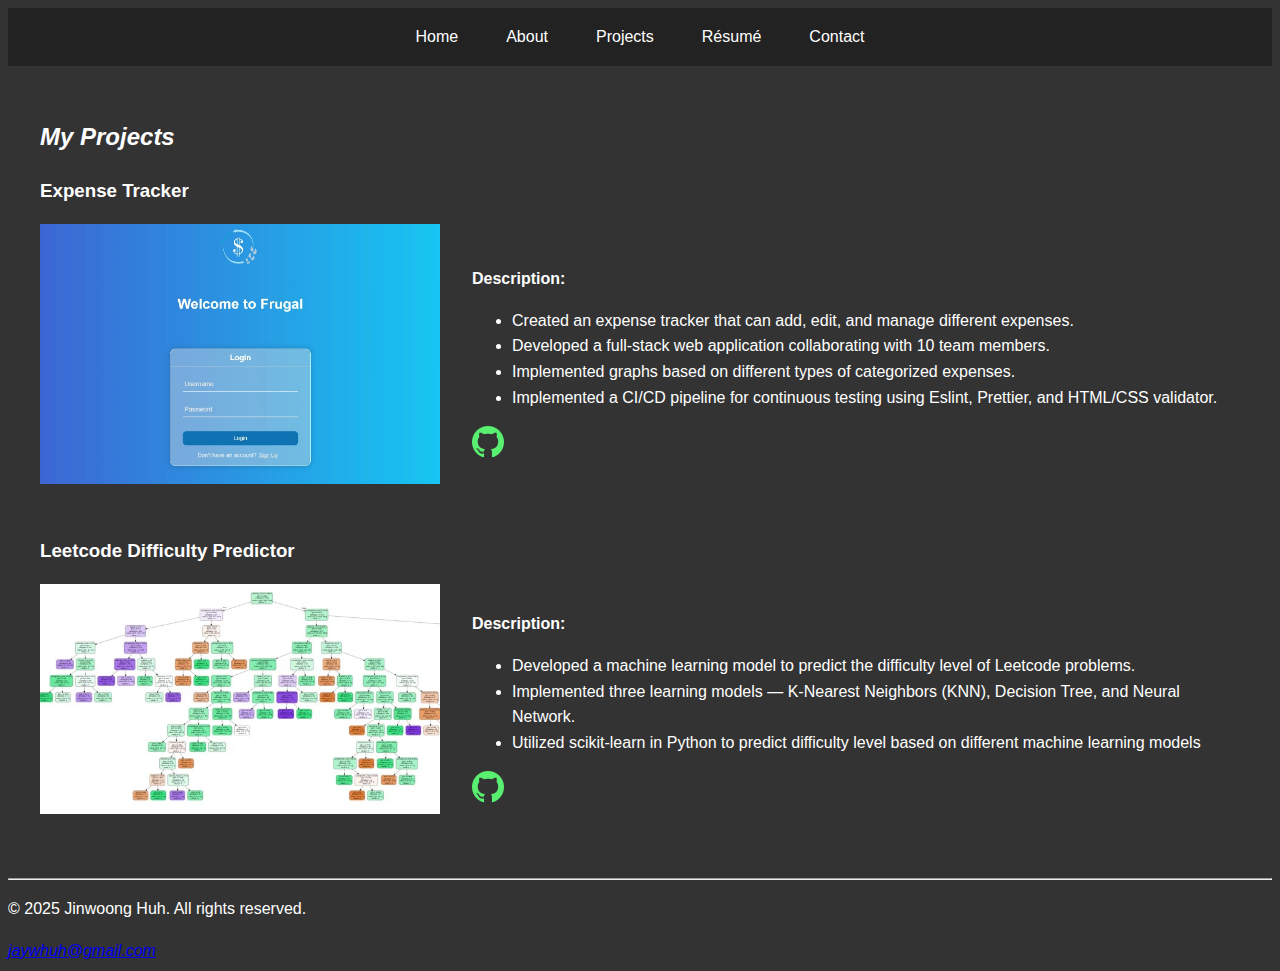
==== projects.html @ 69d4666a "initial commit" ====
<!DOCTYPE html>
<html lang="en">
<head>
    <meta charset="UTF-8">
    <meta name="viewport" content="width=device-width, initial-scale=1.0">
    <meta name="description" content="Personal Portfolio of Jinwoong Huh">
    <title>Jinwoong Huh - Portfolio</title>
    <link href="images/favicon.ico" rel="icon">
    <link rel="stylesheet" href="styles.css">
</head>

<body>
    <header>
        <nav>
            <ul class="navbar">
                <li><a href="index.html">Home</a></li>
                <li><a href="about.html">About</a></li>
                <li><a href="projects.html">Projects</a></li>
                <li><a href="resume.html">Résumé</a></li>
                <li><a href="contact.html">Contact</a></li>
            </ul>
        </nav>
    </header>


    <main>
        <section class="project-page">
            <h2><b><i>My Projects</i></b></h2>
            <article class="project">
                <h3>Expense Tracker</h3>
                <div class="project-content">
                    <picture>
                        <source srcset="images/frugal.webp" type="image/webp">
                        <source srcset="images/frugal-m.webp" media="(max-width: 768px)" type="image/jpeg">
                        <img src="images/frugal.webp" alt="Screenshot of Expense Tracker" class="project-image">
                    </picture>
                    <div class="project-description">
                        <p><b>Description:</b></p>
                        <ul>
                            <li>Created an expense tracker that can add, edit, and manage different expenses.</li>
                            <li>Developed a full-stack web application collaborating with 10 team members.</li>
                            <li>Implemented graphs based on different types of categorized expenses.</li>
                            <li>Implemented a CI/CD pipeline for continuous testing using Eslint, Prettier, and HTML/CSS 
                                validator.</li>
                        </ul>
                        <!-- Github icon from https://www.orioniconlibrary.com/icon/github-6092 -->
                        <a href="https://github.com/cse110-fa22-group8/cse110-fa22-group8" title="View on GitHub">
                            <img src="images/github_icon.png" alt="GitHub Repository" class="github-icon">
                        </a>
                    </div>
                </div>
            </article>

            <br>

            <article class="project">
                <h3>Leetcode Difficulty Predictor</h3>
                <div class="project-content">
                    <picture>
                        <source srcset="images/decisiontree.webp" type="image/webp">
                        <source srcset="images/decisiontree-m.webp" media="(max-width: 768px)" type="image/jpeg">
                        <img src="images/decisiontree.webp" alt="Screenshot of Leetcode Difficulty Predictor" class="project-image">
                    </picture>
                    <div class="project-description">
                        <p><b>Description:</b></p>
                        <ul>
                            <li>Developed a machine learning model to predict the difficulty level of Leetcode problems.</li>
                            <li>Implemented three learning models — K-Nearest Neighbors (KNN), Decision Tree, and 
                                Neural Network.</li>
                            <li>Utilized scikit-learn in Python to predict difficulty level based on different machine learning 
                                models</li>
                        </ul>
                        <!-- Github icon from https://www.orioniconlibrary.com/icon/github-6092 -->
                        <a href="https://github.com/Jaywhuh/CSE151A_WIN24_GROUP" title="View on GitHub">
                            <img src="images/github_icon.png" alt="GitHub Repository" class="github-icon">
                        </a>
                    </div>
                </div>
            </article>
        </section>
    </main>

    <footer>
        <hr>
        <p>&copy; <span>2025</span> Jinwoong Huh. All rights reserved.</p>
        <address>
            <a href="mailto:jaywhuh@gmail.com" class="footer-email">jaywhuh@gmail.com</a>
        </address>
    </footer>

</body>
</html>
---- styles.css ----
:root {
    --special-color: #26f57c;
    --text-color: white;
    --background-color: #333;
}

* {
    box-sizing: border-box;
}

@keyframes fadeIn {
    from { opacity: 0; transform: translateY(20px); }
    to { opacity: 1; transform: translateY(0); }
}

/* Font */
@import url('https://fonts.googleapis.com/css2?family=Lato:ital,wght@0,100;0,300;0,400;0,700;0,900;1,100;1,300;1,400;1,700;1,900&display=swap');

/* Global styles */
body {
    min-height: 105dvh;
    font-family: 'Lato', Arial, sans-serif;
    font-weight: 400;
    font-size: 1rem;
    line-height: 1.6;
    color: var(--text-color, #ffffff);
    background-color: var(--background-color, #333);
    display: flex;
    flex-direction: column;
}

main {
    flex-grow: 1;
    padding: 2rem;
    margin: auto;
    animation: fadeIn 0.8s ease-in-out;
}

h1, h2 {
    font-family: 'Lato', Arial, sans-serif;
    font-weight: 700; 
}

p {
    font-family: 'Lato', Arial, sans-serif;
    font-weight: 400; /* Regular */
}

.navbar {
    display: flex;
    justify-content: center;
    list-style: none;
    flex-wrap: wrap;
    width: 100%;
    max-width: 100%;
    background: rgb(34, 34, 34);
    background: color(display-p3 0.133 0.133 0.133);;
    padding: 1rem;
    margin: 0;
}

/* Navigation bar transition color */
.navbar li:has(a:hover) {
    background: var(--special-color);
    border-radius: 5px;
    transition: background 0.3s ease-in-out;
}

.navbar li {
    margin: 0 1rem;
}

.navbar li a {
    color: white;
    text-decoration: none;
    padding: 0 0.5rem;
}



/*** index.html ***/
.intro {
    display: flex;
    align-items: center; 
    justify-content: space-between;
    max-width: 80rem; 
    margin: auto;
    padding: 2rem; 
}

/* Left-side text */

.intro article {
    flex: 1;
    max-width: 50%;
    font-size: 1.25rem; 
}

/* Right-side image */
.intro figure img {
    max-width: 15rem; 
    border-radius: 25%; /* Circular image */
}

.highlight-name {
    color: var(--special-color, lime);
    font-weight: bold;
}


/*** about.html ***/

.about-more-info {
    display: flex;
    justify-content: space-between;
    align-items: flex-start;
    max-width: 80dvw; 
    margin: auto;
    padding: 2rem;
    gap: 2rem; 
}

/* Skills Section */
.skills {
    flex: 1;
    background: var(--card-bg, #baffb6); /* Uses CSS variable with fallback */
    padding: 1rem;
    border-radius: 0.5rem;
    color: black;
    transition: transform 0.3s ease-in-out; /* Smooth animation */
}

.skills:hover {
    transform: scale(1.05); /* Subtle scaling effect */
}

/* Fun Facts Section */
.fun-facts {
    flex: 1;
    background: var(--card-dark-bg, #222); /* Uses CSS variable with fallback */
    color: white;
    padding: 1rem;
    border-radius: 0.5rem;
    transition: transform 0.3s ease-in-out;
}

.fun-facts:hover {
    transform: scale(1.05); /* Subtle scaling effect */
}

/* Lists inside skills and fun facts */
.skills-list, .fun-facts ul {
    list-style: none;
    padding: 0;
}

.skills-list li, .fun-facts li {
    margin-bottom: 0.5rem;
}

/*** projects.html ***/
.project-page {
    margin-bottom: 1rem;
}

.project-content {
    display: flex;
    align-items: center;
    gap: 2rem;
}

.project-image {
    width: 25rem;
    height: auto;
    object-fit: cover;
}

.project-description {
    flex: 1;
    font-size: 1rem;
}

.github-icon {
    width: 2rem; 
    height: 2rem;
    transition: transform 0.2s ease-in-out;
}

/*** resume.html ***/
/* Resume Page Layout */
.resume-page {
    display: flex;
    flex-direction: column;
    max-width: 80rem;
    width: 100%;
    margin: auto;
    padding: 2rem;
}

/* Resume Container */
.resume-container {
    width: 100%;
    max-width: 80rem;
    text-align: center;
}


.resume-iframe {
    width: 100%;
    height: 90dvh;
    border: none;
    box-shadow: 0px 4px 8px rgba(0, 0, 0, 0.2); 
}


.download-container {
    margin-top: 2rem;
    max-width: 60rem;
    text-align: center;
}


.download-button {
    display: inline-flex;
    align-items: center;
    gap: 0.5rem;
    background-color: var(--special-color, #26f57c);
    background: color-mix(in srgb, var(--special-color), white 15%);
    color: black;
    padding: 0.75rem 1.5rem;
    font-weight: bold;
    text-decoration: none;
    border-radius: 5px;
    transition: transform 0.2s ease-in-out;
}

.download-button:hover {
    background-color: limegreen;
    transform: scale(1.05);
}

.download-icon {
    width: 1.5rem;
    height: 1.5rem;
}

/*** contact.html ***/
/* Contact Section */
.contact-page {
    max-width: 90rem;
    width: 100%;
    margin: auto;
    padding: 2rem;
}

/* Contact Form */
.contact-form {
    display: flex;
    flex-direction: column;
    gap: 1rem;
    background: #222;
    width: 100%;
    padding: 2rem;
    border-radius: 0.5rem;
    box-shadow: 0px 4px 8px rgba(0, 0, 0, 0.2);
    
}

/* Input Fields */
.contact-form input, .contact-form textarea {
    width: 100%;
    padding: 0.75rem;
    border: 1px solid #555;
    background: #292828;
    color: white;
    border-radius: 0.5rem;
    font-size: 1rem;
    resize: vertical;
}

/* Style invalid input fields */
.contact-form input:user-invalid {
    border: 2px solid red;
}

.contact-form input:valid,
.contact-form textarea:valid {
    border: 2px solid #26f57c;
}

.contact-form input:focus,
.contact-form textarea:focus {
    background: #333;
}

/* Error & Info Messages */
.error-message, .info-message {
    font-size: 0.9rem;
    display: inline-block;
    padding: 0;
}

.error-message {
    color: red;
}

.info-message {
    color: lightblue;
}

/* Contact Button */
#contact-button {
    background-color: var(--special-color, #26f57c);
    color: black;
    font-weight: bold;
    padding: 0.75rem;
    border: none;
    border-radius: 0.5rem;
    cursor: pointer;
    transition: transform 0.2s ease-in-out;
}

/* Button Hover */
#contact-button:hover {
    background-color: limegreen;
    transform: scale(1.05);
}


img {
    max-width: 100%;
    height: auto;
}

/*  RESPONSIVE DESIGN  */
@media (max-width: 1024px) {
    main {
        max-width: 90%;
    }

}

@media (max-width: 768px) {
    .intro, .about-more-info {
        flex-direction: row;
        align-items: center;
    }

    .skills, .fun-facts {
        max-width: 100%;
    }

    .project-content {
        flex-direction: column;
        text-align: left;
    }

    .resume-iframe {
        width: 100%;
        height: 75dvh;
    }

}

@media (max-width: 480px) {
    body {
        font-size: 0.9rem;
    }

    main {
        padding: 0.2rem;
    }

    .navbar {
        flex-direction: column;
        align-items: center;
        padding: 0rem;
    }

    .navbar li {
        width: 100%;
        text-align: center;
        margin: 0.5rem 0;
    }

    .navbar li a {
        display: block;
        width: 100%;
        padding: 0.5rem;
    }

    .intro {
        flex-direction: column; /* Stack text & image */
        text-align: center;
        gap: 1rem;
    }

    .intro article {
        max-width: 100%;
    }

    .project-content {
        flex-direction: column;
        text-align: left;
    }

    .about-more-info {
        flex-direction: column; /* Change from row to column */
        align-items: center; 
        gap: 1rem; 
    }

    .skills, .fun-facts {
        width: 100%;
        text-align: left;
    }

    .resume-iframe {
        width: 100%;
        height: 50dvh;
    }


}
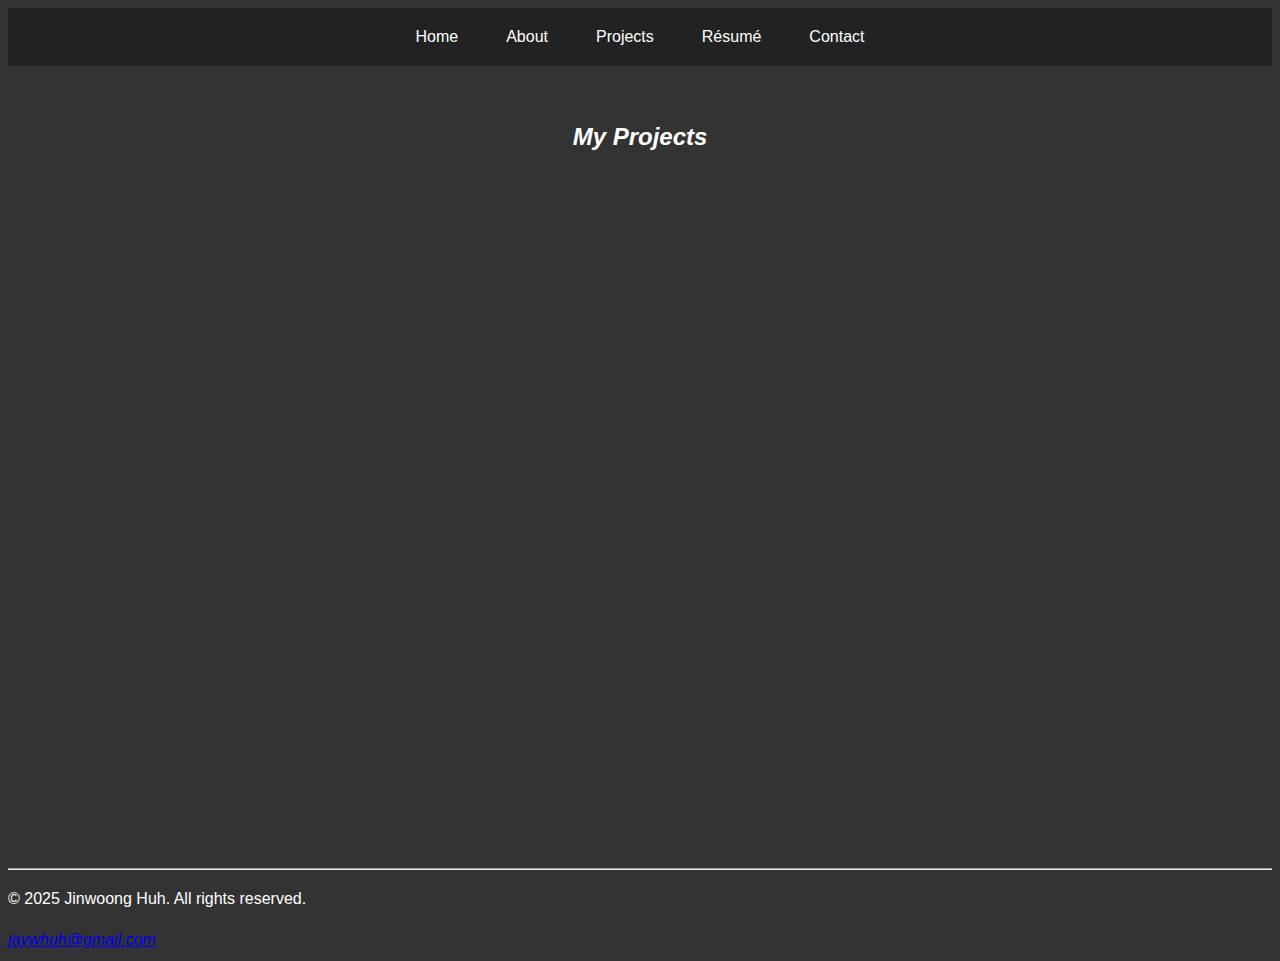
==== commit e2a7a7f7: "Added projects.html and its corresponding project-card.js. For part 1, data are hardcoded into proje" ====
--- a/projects.html
+++ b/projects.html
@@ -26,59 +26,44 @@
     <main>
         <section class="project-page">
             <h2><b><i>My Projects</i></b></h2>
-            <article class="project">
-                <h3>Expense Tracker</h3>
-                <div class="project-content">
-                    <picture>
-                        <source srcset="images/frugal.webp" type="image/webp">
-                        <source srcset="images/frugal-m.webp" media="(max-width: 768px)" type="image/jpeg">
-                        <img src="images/frugal.webp" alt="Screenshot of Expense Tracker" class="project-image">
-                    </picture>
-                    <div class="project-description">
-                        <p><b>Description:</b></p>
-                        <ul>
-                            <li>Created an expense tracker that can add, edit, and manage different expenses.</li>
-                            <li>Developed a full-stack web application collaborating with 10 team members.</li>
-                            <li>Implemented graphs based on different types of categorized expenses.</li>
-                            <li>Implemented a CI/CD pipeline for continuous testing using Eslint, Prettier, and HTML/CSS 
-                                validator.</li>
-                        </ul>
-                        <!-- Github icon from https://www.orioniconlibrary.com/icon/github-6092 -->
-                        <a href="https://github.com/cse110-fa22-group8/cse110-fa22-group8" title="View on GitHub">
-                            <img src="images/github_icon.png" alt="GitHub Repository" class="github-icon">
-                        </a>
-                    </div>
-                </div>
-            </article>
-
-            <br>
-
-            <article class="project">
-                <h3>Leetcode Difficulty Predictor</h3>
-                <div class="project-content">
-                    <picture>
-                        <source srcset="images/decisiontree.webp" type="image/webp">
-                        <source srcset="images/decisiontree-m.webp" media="(max-width: 768px)" type="image/jpeg">
-                        <img src="images/decisiontree.webp" alt="Screenshot of Leetcode Difficulty Predictor" class="project-image">
-                    </picture>
-                    <div class="project-description">
-                        <p><b>Description:</b></p>
-                        <ul>
-                            <li>Developed a machine learning model to predict the difficulty level of Leetcode problems.</li>
-                            <li>Implemented three learning models — K-Nearest Neighbors (KNN), Decision Tree, and 
-                                Neural Network.</li>
-                            <li>Utilized scikit-learn in Python to predict difficulty level based on different machine learning 
-                                models</li>
-                        </ul>
-                        <!-- Github icon from https://www.orioniconlibrary.com/icon/github-6092 -->
-                        <a href="https://github.com/Jaywhuh/CSE151A_WIN24_GROUP" title="View on GitHub">
-                            <img src="images/github_icon.png" alt="GitHub Repository" class="github-icon">
-                        </a>
-                    </div>
-                </div>
-            </article>
+            <section id="project-list"></section>
         </section>
     </main>
+
+    <script type="module">
+        import "./project-card.js";
+
+        document.addEventListener("DOMContentLoaded", function () {
+            const projects = [
+                {
+                    title: "Expense Tracker",
+                    imageWebp: "images/frugal.webp",
+                    imageJpeg: "images/frugal-m.webp",
+                    image: "images/frugal.webp",
+                    alt: "Screenshot of Expense Tracker",
+                    description: "A full-stack expense tracking web app.",
+                    link: "https://github.com/cse110-fa22-group8/cse110-fa22-group8"
+                },
+                {
+                    title: "Leetcode Difficulty Predictor",
+                    imageWebp: "images/decisiontree.webp",
+                    imageJpeg: "images/decisiontree-m.webp",
+                    image: "images/decisiontree.webp",
+                    alt: "Screenshot of Leetcode Difficulty Predictor",
+                    description: "Machine learning model for predicting problem difficulty.",
+                    link: "https://github.com/Jaywhuh/CSE151A_WIN24_GROUP"
+                }
+            ];
+
+            const projectList = document.getElementById("project-list");
+
+            projects.forEach(proj => {
+                const card = document.createElement("project-card");
+                card.projectData = proj;
+                projectList.appendChild(card);
+            });
+        });
+    </script>
 
     <footer>
         <hr>
--- a/styles.css
+++ b/styles.css
@@ -2,6 +2,7 @@
     --special-color: #26f57c;
     --text-color: white;
     --background-color: #333;
+    --card-dark-bg: #222;
 }
 
 * {
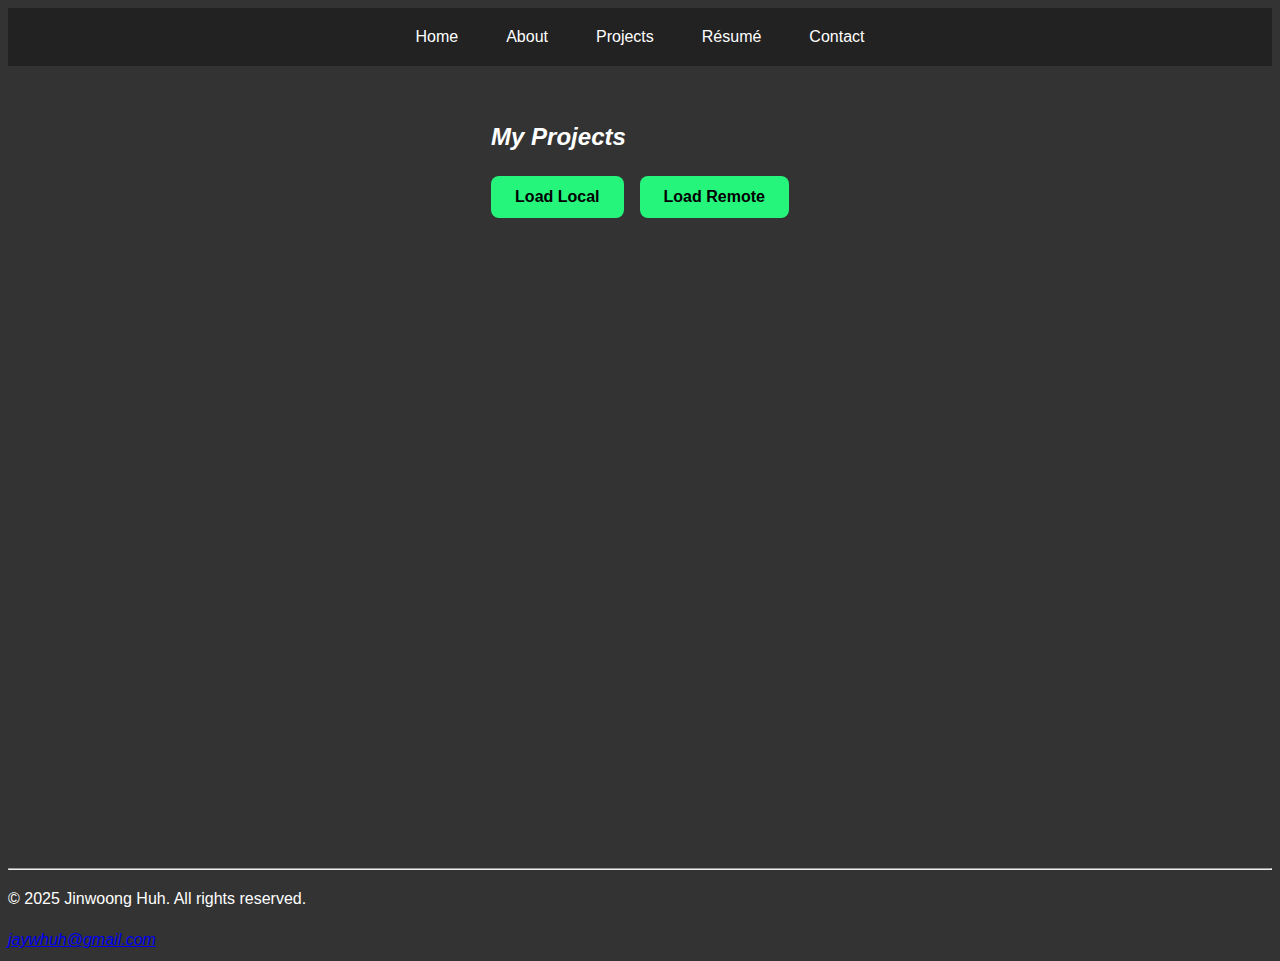
==== commit 395df4f8: "Added data-handler.js, which handles the local/remote fetch. Modified projects.html and project-card" ====
--- a/projects.html
+++ b/projects.html
@@ -26,42 +26,22 @@
     <main>
         <section class="project-page">
             <h2><b><i>My Projects</i></b></h2>
+            <div class="button-container">
+                <button id="load-local">Load Local</button>
+                <button id="load-remote">Load Remote</button>
+            </div>
+
             <section id="project-list"></section>
         </section>
     </main>
 
     <script type="module">
         import "./project-card.js";
+        import { loadLocalData, loadRemoteData } from "./data-handler.js";
 
         document.addEventListener("DOMContentLoaded", function () {
-            const projects = [
-                {
-                    title: "Expense Tracker",
-                    imageWebp: "images/frugal.webp",
-                    imageJpeg: "images/frugal-m.webp",
-                    image: "images/frugal.webp",
-                    alt: "Screenshot of Expense Tracker",
-                    description: "A full-stack expense tracking web app.",
-                    link: "https://github.com/cse110-fa22-group8/cse110-fa22-group8"
-                },
-                {
-                    title: "Leetcode Difficulty Predictor",
-                    imageWebp: "images/decisiontree.webp",
-                    imageJpeg: "images/decisiontree-m.webp",
-                    image: "images/decisiontree.webp",
-                    alt: "Screenshot of Leetcode Difficulty Predictor",
-                    description: "Machine learning model for predicting problem difficulty.",
-                    link: "https://github.com/Jaywhuh/CSE151A_WIN24_GROUP"
-                }
-            ];
-
-            const projectList = document.getElementById("project-list");
-
-            projects.forEach(proj => {
-                const card = document.createElement("project-card");
-                card.projectData = proj;
-                projectList.appendChild(card);
-            });
+            document.getElementById("load-local").addEventListener("click", loadLocalData);
+            document.getElementById("load-remote").addEventListener("click", loadRemoteData);
         });
     </script>
 
--- a/styles.css
+++ b/styles.css
@@ -160,6 +160,32 @@
 }
 
 /*** projects.html ***/
+
+.button-container {
+    display: flex;
+    justify-content: center;
+    gap: 1rem;
+    margin-bottom: 1rem;
+}
+
+/* Load Buttons */
+#load-local, #load-remote {
+    background-color: var(--special-color, #26f57c);
+    color: black;
+    font-weight: bold;
+    padding: 0.75rem 1.5rem;
+    border: none;
+    border-radius: 0.5rem;
+    cursor: pointer;
+    font-size: 1rem;
+    transition: transform 0.2s ease-in-out;
+}
+
+#load-local:hover, #load-remote:hover {
+    background-color: limegreen;
+    transform: scale(1.03);
+}
+
 .project-page {
     margin-bottom: 1rem;
 }
